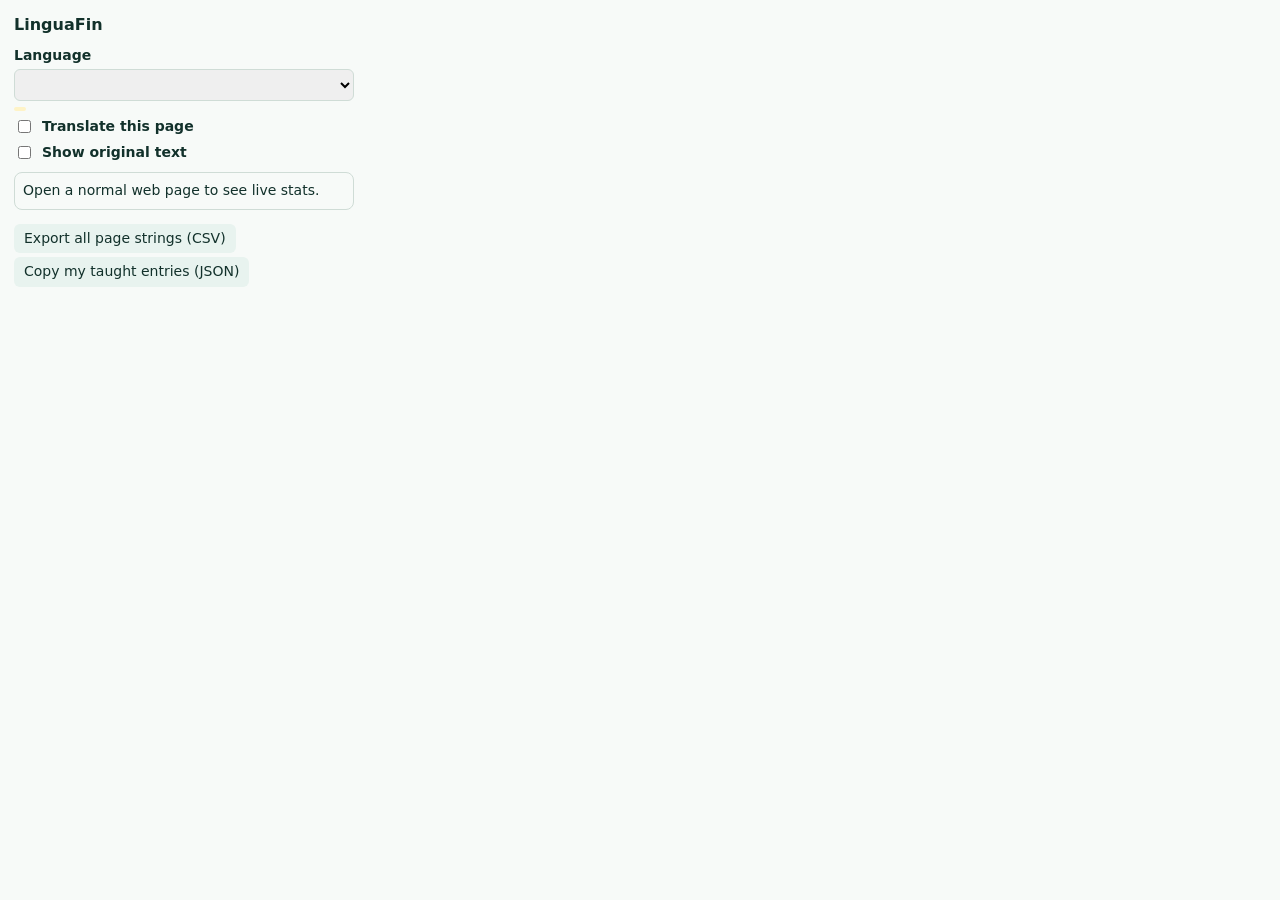
==== extension/popup.html @ d8dd49d1 "Initial commit" ====
<!doctype html>
<html lang="en">
<head>
<meta charset="utf-8">
<style>
  :root{--ink:#12312b;--paper:#f7faf8;--line:#cfdcd6;--amber:#b45309;--red:#b91c1c}
  body{width:340px;margin:0;padding:14px;background:var(--paper);color:var(--ink);font:14px/1.4 system-ui,sans-serif}
  h1{font-size:16px;margin:0 0 10px}
  label{display:block;margin:8px 0 3px;font-weight:600}
  select,input[type=text]{width:100%;box-sizing:border-box;padding:6px;border:1px solid var(--line);border-radius:6px;font:inherit}
  .row{display:flex;gap:8px;align-items:center;margin:6px 0}
  .badge{font-size:12px;padding:2px 6px;border-radius:5px;background:#fef3c7;color:var(--amber)}
  .badge.ok{background:#d1fae5;color:#065f46}
  .stats{margin:10px 0;padding:8px;border:1px solid var(--line);border-radius:8px}
  .item{border-top:1px solid var(--line);padding:8px 0}
  .src{font-weight:600;word-break:break-word}
  .err{color:var(--red);font-size:12px;min-height:14px}
  button{font:inherit;border:0;border-radius:6px;padding:5px 10px;background:var(--ink);color:#fff;cursor:pointer;margin-top:4px}
  button.alt{background:#e8f3ef;color:var(--ink)}
  button:focus-visible,select:focus-visible,input:focus-visible{outline:2px solid #d97706}
</style>
</head>
<body>
  <h1>LinguaFin</h1>
  <label for="lang">Language</label>
  <select id="lang"></select>
  <div class="row"><span id="badge" class="badge"></span></div>
  <div class="row"><input type="checkbox" id="enabled"><label for="enabled" style="margin:0">Translate this page</label></div>
  <div class="row"><input type="checkbox" id="orig"><label for="orig" style="margin:0">Show original text</label></div>
  <div class="stats" id="stats">Open a normal web page to see live stats.</div>
  <div id="unknown"></div>
  <button class="alt" id="dump">Export all page strings (CSV)</button>
  <button class="alt" id="export">Copy my taught entries (JSON)</button>
  <script src="engine.js"></script>
  <script src="popup.js"></script>
</body>
</html>
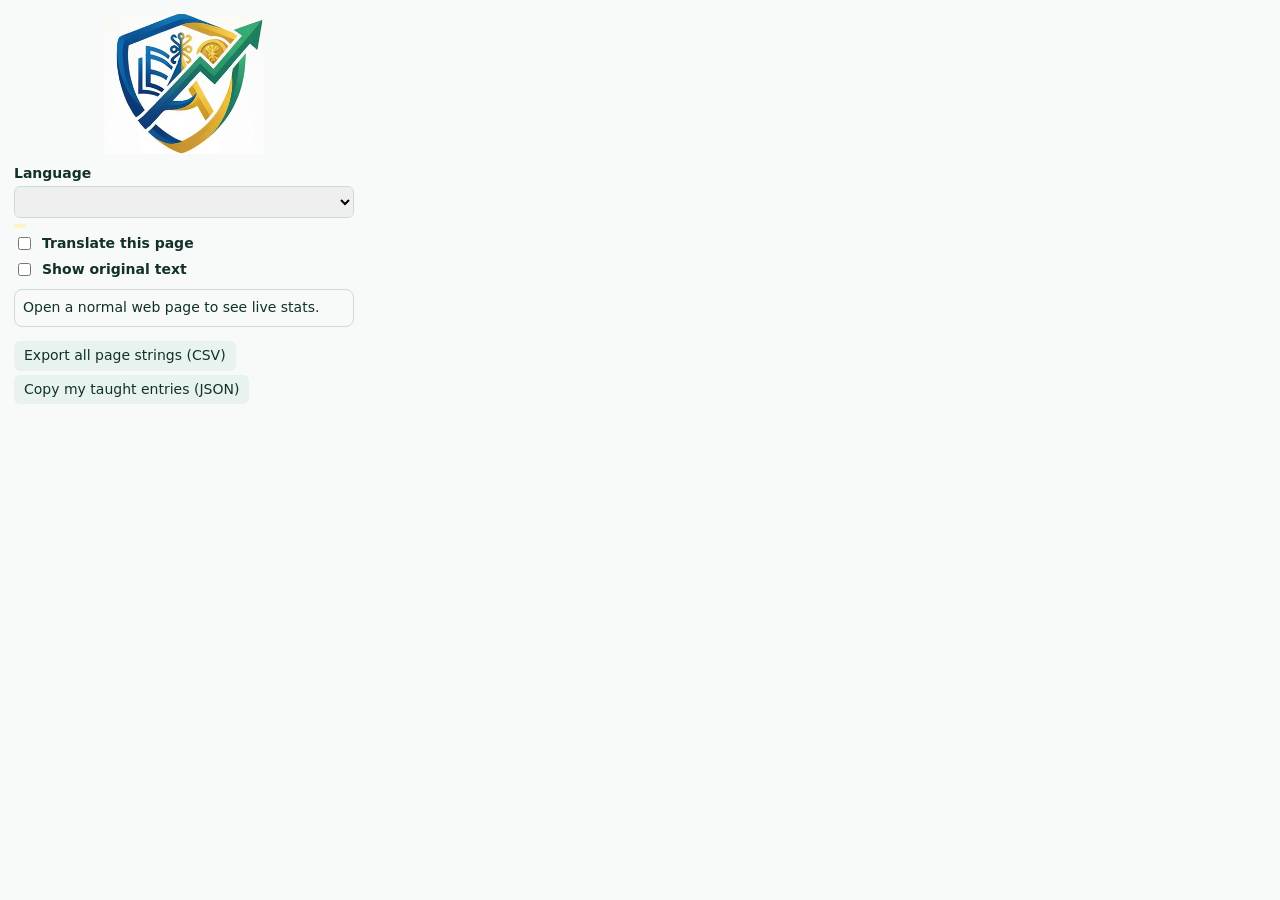
==== commit a2df1c47: "add Mbonge (Oroko)" ====
--- a/extension/popup.html
+++ b/extension/popup.html
@@ -15,13 +15,14 @@
   .item{border-top:1px solid var(--line);padding:8px 0}
   .src{font-weight:600;word-break:break-word}
   .err{color:var(--red);font-size:12px;min-height:14px}
+  .brand-logo{display:block;width:160px;height:auto;margin:0 auto 10px}
   button{font:inherit;border:0;border-radius:6px;padding:5px 10px;background:var(--ink);color:#fff;cursor:pointer;margin-top:4px}
   button.alt{background:#e8f3ef;color:var(--ink)}
   button:focus-visible,select:focus-visible,input:focus-visible{outline:2px solid #d97706}
 </style>
 </head>
 <body>
-  <h1>LinguaFin</h1>
+  <h1><img class="brand-logo" src="logo.png" alt="EHZAHGAH FINANCE — Translation for Cameroon Languages"></h1>
   <label for="lang">Language</label>
   <select id="lang"></select>
   <div class="row"><span id="badge" class="badge"></span></div>
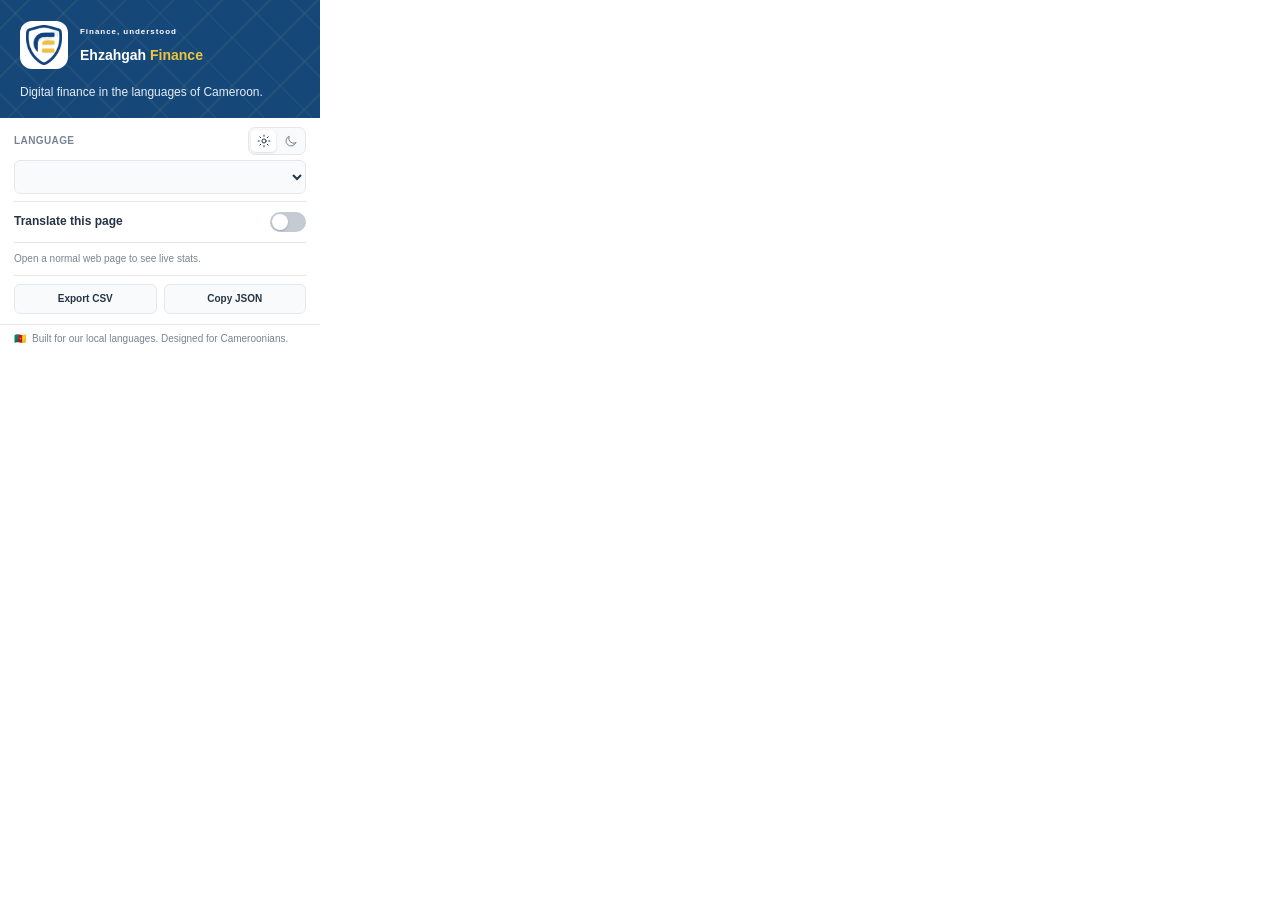
==== commit a698b54a: "improve ui and add logo" ====
--- a/extension/popup.html
+++ b/extension/popup.html
@@ -2,36 +2,242 @@
 <html lang="en">
 <head>
 <meta charset="utf-8">
+<meta name="viewport" content="width=device-width, initial-scale=1">
 <style>
-  :root{--ink:#12312b;--paper:#f7faf8;--line:#cfdcd6;--amber:#b45309;--red:#b91c1c}
-  body{width:340px;margin:0;padding:14px;background:var(--paper);color:var(--ink);font:14px/1.4 system-ui,sans-serif}
-  h1{font-size:16px;margin:0 0 10px}
-  label{display:block;margin:8px 0 3px;font-weight:600}
-  select,input[type=text]{width:100%;box-sizing:border-box;padding:6px;border:1px solid var(--line);border-radius:6px;font:inherit}
-  .row{display:flex;gap:8px;align-items:center;margin:6px 0}
-  .badge{font-size:12px;padding:2px 6px;border-radius:5px;background:#fef3c7;color:var(--amber)}
-  .badge.ok{background:#d1fae5;color:#065f46}
-  .stats{margin:10px 0;padding:8px;border:1px solid var(--line);border-radius:8px}
-  .item{border-top:1px solid var(--line);padding:8px 0}
-  .src{font-weight:600;word-break:break-word}
-  .err{color:var(--red);font-size:12px;min-height:14px}
-  .brand-logo{display:block;width:160px;height:auto;margin:0 auto 10px}
-  button{font:inherit;border:0;border-radius:6px;padding:5px 10px;background:var(--ink);color:#fff;cursor:pointer;margin-top:4px}
-  button.alt{background:#e8f3ef;color:var(--ink)}
-  button:focus-visible,select:focus-visible,input:focus-visible{outline:2px solid #d97706}
+  :root {
+    color-scheme: light;
+    --ink: #263445;
+    --muted: #788493;
+    --paper: #fff;
+    --field: #f8fafb;
+    --line: #e5e7eb;
+    --green: #23845b;
+    --focus: #e9bd38;
+    --accent: #154879;
+    --danger: #a63b32;
+  }
+  * { box-sizing: border-box; }
+  body {
+    width: 320px;
+    margin: 0;
+    background: var(--paper);
+    color: var(--ink);
+    font: 12px/1.4 Inter, -apple-system, BlinkMacSystemFont, "Segoe UI", sans-serif;
+  }
+  body[data-theme="dark"] {
+    color-scheme: dark;
+    --ink: #e4e9ef;
+    --muted: #9ba8b7;
+    --paper: #171d25;
+    --field: #202833;
+    --line: #303a47;
+    --green: #69c999;
+    --accent: #8db9e4;
+  }
+  .brand-panel {
+    position: relative;
+    overflow: hidden;
+    padding: 18px 20px 17px;
+    background-color: #154879;
+    background-image:
+      repeating-linear-gradient(45deg, transparent 0 16px, rgb(255 255 255 / 4%) 16px 18px, transparent 18px 34px),
+      repeating-linear-gradient(-45deg, transparent 0 16px, rgb(241 196 61 / 7%) 16px 18px, transparent 18px 34px);
+    color: #fff;
+  }
+  .brand-lockup { display: flex; align-items: center; gap: 12px; }
+  .brand-logo { display: block; width: 48px; height: 48px; padding: 4px; border-radius: 12px; background: #fff; object-fit: contain; }
+  .brand-kicker { font-family: Inter, -apple-system, sans-serif; font-size: 8px; font-weight: 650; letter-spacing: .12em; }
+  .brand-name { font-family: Inter, -apple-system, sans-serif; font-size: 14px; font-weight: 650; letter-spacing: 0; line-height: 1.2; }
+  .brand-name span { color: #f1c43d; }
+  .brand-tagline { max-width: 290px; margin: 11px 0 0; color: #e3edf6; font-size: 12px; }
+  main { padding: 9px 14px 10px; }
+  .language-heading { display: flex; align-items: center; justify-content: space-between; margin-bottom: 5px; }
+  .section-label {
+    margin: 0;
+    color: var(--muted);
+    font-size: 10px;
+    font-weight: 650;
+    letter-spacing: .04em;
+    text-transform: uppercase;
+  }
+  .appearance { display: inline-flex; gap: 2px; padding: 2px; border: 1px solid var(--line); border-radius: 7px; background: var(--field); }
+  .appearance button {
+    display: grid;
+    width: 25px;
+    height: 22px;
+    place-items: center;
+    padding: 0;
+    border: 0;
+    border-radius: 5px;
+    background: transparent;
+    color: var(--muted);
+    cursor: pointer;
+  }
+  .appearance button[aria-pressed="true"] { background: var(--paper); color: var(--ink); box-shadow: 0 1px 3px rgb(20 30 40 / 12%); }
+  .appearance svg { width: 14px; height: 14px; fill: none; stroke: currentColor; stroke-linecap: round; stroke-linejoin: round; stroke-width: 1.7; }
+  .language-control { position: relative; }
+  select, input[type="text"] {
+    width: 100%;
+    min-height: 34px;
+    padding: 6px 32px 6px 9px;
+    border: 1px solid var(--line);
+    border-radius: 6px;
+    background: var(--field);
+    color: var(--ink);
+    font: inherit;
+  }
+  select { cursor: pointer; }
+  select:focus-visible, input[type="text"]:focus-visible, button:focus-visible, input[type="checkbox"]:focus-visible + .toggle-label + .switch {
+    outline: 2px solid var(--focus);
+    outline-offset: 2px;
+  }
+  .pack-dot {
+    position: absolute;
+    top: 50%;
+    right: 24px;
+    width: 7px;
+    height: 7px;
+    transform: translateY(-50%);
+    border-radius: 50%;
+    background: var(--green);
+    box-shadow: 0 0 0 2px var(--field);
+    pointer-events: none;
+  }
+  .pack-dot[hidden] { display: none; }
+  .sr-only { position: absolute; width: 1px; height: 1px; padding: 0; margin: -1px; overflow: hidden; clip: rect(0, 0, 0, 0); white-space: nowrap; border: 0; }
+  .toggle-row {
+    display: flex;
+    min-height: 42px;
+    align-items: center;
+    gap: 8px;
+    margin-top: 7px;
+    border-top: 1px solid var(--line);
+    border-bottom: 1px solid var(--line);
+    cursor: pointer;
+  }
+  .toggle-row input { position: absolute; width: 1px; height: 1px; opacity: 0; }
+  .toggle-label { font-size: 12px; font-weight: 550; }
+  .switch {
+    position: relative;
+    width: 36px;
+    height: 20px;
+    flex: 0 0 auto;
+    margin-left: auto;
+    border-radius: 12px;
+    background: #c4cbd3;
+    transition: background-color .15s ease;
+  }
+  .switch::after {
+    position: absolute;
+    top: 2px;
+    left: 2px;
+    width: 16px;
+    height: 16px;
+    border-radius: 50%;
+    background: #fff;
+    box-shadow: 0 1px 2px rgb(0 0 0 / 18%);
+    content: "";
+    transition: transform .15s ease;
+  }
+  .toggle-row input:checked + .toggle-label + .switch { background: #328860; }
+  .toggle-row input:checked + .toggle-label + .switch::after { transform: translateX(16px); }
+  .stats {
+    display: flex;
+    min-height: 32px;
+    align-items: center;
+    gap: 0;
+    color: var(--muted);
+    font-size: 10px;
+  }
+  .stat { display: inline-flex; align-items: center; gap: 4px; white-space: nowrap; }
+  .stat + .stat::before { margin: 0 7px; color: var(--line); content: "·"; }
+  .stat svg { width: 11px; height: 11px; flex: 0 0 auto; fill: none; stroke: currentColor; stroke-linecap: round; stroke-linejoin: round; stroke-width: 1.5; }
+  #unknown-section { padding-top: 8px; border-top: 1px solid var(--line); }
+  #unknown-section[hidden] { display: none; }
+  .help-heading { margin: 0; font-size: 11px; font-weight: 650; }
+  .help-copy { margin: 2px 0 5px; color: var(--muted); font-size: 10px; }
+  .item { padding: 8px 0; border-top: 1px solid var(--line); }
+  .src { margin-bottom: 5px; color: var(--ink); font-size: 11px; font-weight: 600; word-break: break-word; }
+  .err { min-height: 13px; margin-top: 3px; color: var(--danger); font-size: 10px; }
+  button.utility {
+    min-height: 30px;
+    padding: 5px 8px;
+    border: 1px solid var(--line);
+    border-radius: 6px;
+    background: var(--field);
+    color: var(--ink);
+    font: inherit;
+    font-size: 10px;
+    font-weight: 550;
+    cursor: pointer;
+    transition: background-color .12s ease, border-color .12s ease;
+  }
+  button.utility:hover { border-color: #b7c1cc; background: var(--paper); }
+  .item button { width: 100%; }
+  .exports {
+    display: grid;
+    grid-template-columns: 1fr 1fr;
+    gap: 7px;
+    padding-top: 8px;
+    border-top: 1px solid var(--line);
+  }
+  .footer {
+    display: flex;
+    align-items: center;
+    gap: 6px;
+    padding: 7px 14px 9px;
+    border-top: 1px solid var(--line);
+    color: var(--muted);
+    font-size: 10px;
+  }
+  @media (prefers-reduced-motion: reduce) { *, *::before, *::after { transition-duration: .01ms !important; } }
 </style>
 </head>
 <body>
-  <h1><img class="brand-logo" src="logo.png" alt="EHZAHGAH FINANCE — Translation for Cameroon Languages"></h1>
-  <label for="lang">Language</label>
-  <select id="lang"></select>
-  <div class="row"><span id="badge" class="badge"></span></div>
-  <div class="row"><input type="checkbox" id="enabled"><label for="enabled" style="margin:0">Translate this page</label></div>
-  <div class="row"><input type="checkbox" id="orig"><label for="orig" style="margin:0">Show original text</label></div>
-  <div class="stats" id="stats">Open a normal web page to see live stats.</div>
-  <div id="unknown"></div>
-  <button class="alt" id="dump">Export all page strings (CSV)</button>
-  <button class="alt" id="export">Copy my taught entries (JSON)</button>
+  <header class="brand-panel">
+    <div class="brand-lockup">
+      <img class="brand-logo" src="logo.png" alt="">
+      <div>
+        <p class="brand-kicker">Finance, understood</p>
+        <h1 class="brand-name">Ehzahgah <span>Finance</span></h1>
+      </div>
+    </div>
+    <p class="brand-tagline">Digital finance in the languages of Cameroon.</p>
+  </header>
+  <main>
+    <div class="language-heading">
+      <label class="section-label" for="lang">Language</label>
+      <div class="appearance" role="group" aria-label="Color theme">
+        <button id="theme-light" type="button" aria-label="Light mode" aria-pressed="true" title="Light mode">
+          <svg viewBox="0 0 24 24" aria-hidden="true"><circle cx="12" cy="12" r="3.5"></circle><path d="M12 2v2m0 16v2M4.93 4.93l1.42 1.42m11.3 11.3 1.42 1.42M2 12h2m16 0h2M4.93 19.07l1.42-1.42m11.3-11.3 1.42-1.42"></path></svg>
+        </button>
+        <button id="theme-dark" type="button" aria-label="Dark mode" aria-pressed="false" title="Dark mode">
+          <svg viewBox="0 0 24 24" aria-hidden="true"><path d="M20.2 15.1A8.5 8.5 0 0 1 8.9 3.8 8.7 8.7 0 1 0 20.2 15.1Z"></path></svg>
+        </button>
+      </div>
+    </div>
+    <div class="language-control">
+      <select id="lang" aria-label="Translation language" aria-describedby="pack-status"></select>
+      <span class="pack-dot" id="pack-dot" hidden></span>
+      <span class="sr-only" id="pack-status" aria-live="polite"></span>
+    </div>
+    <label class="toggle-row" for="enabled">
+      <input type="checkbox" id="enabled">
+      <span class="toggle-label">Translate this page</span>
+      <span class="switch" aria-hidden="true"></span>
+    </label>
+    <div class="stats" id="stats" role="status" aria-live="polite">Open a normal web page to see live stats.</div>
+    <section id="unknown-section" hidden>
+      <h2 class="help-heading">Help improve translations</h2>
+      <p class="help-copy">Add a translation for phrases not yet recognized.</p>
+      <div id="unknown"></div>
+    </section>
+    <div class="exports" aria-label="Export tools">
+      <button class="utility" id="dump" type="button">Export CSV</button>
+      <button class="utility" id="export" type="button">Copy JSON</button>
+    </div>
+  </main>
+  <footer class="footer"><span aria-hidden="true">🇨🇲</span><span>Built for our local languages. Designed for Cameroonians.</span></footer>
   <script src="engine.js"></script>
   <script src="popup.js"></script>
 </body>
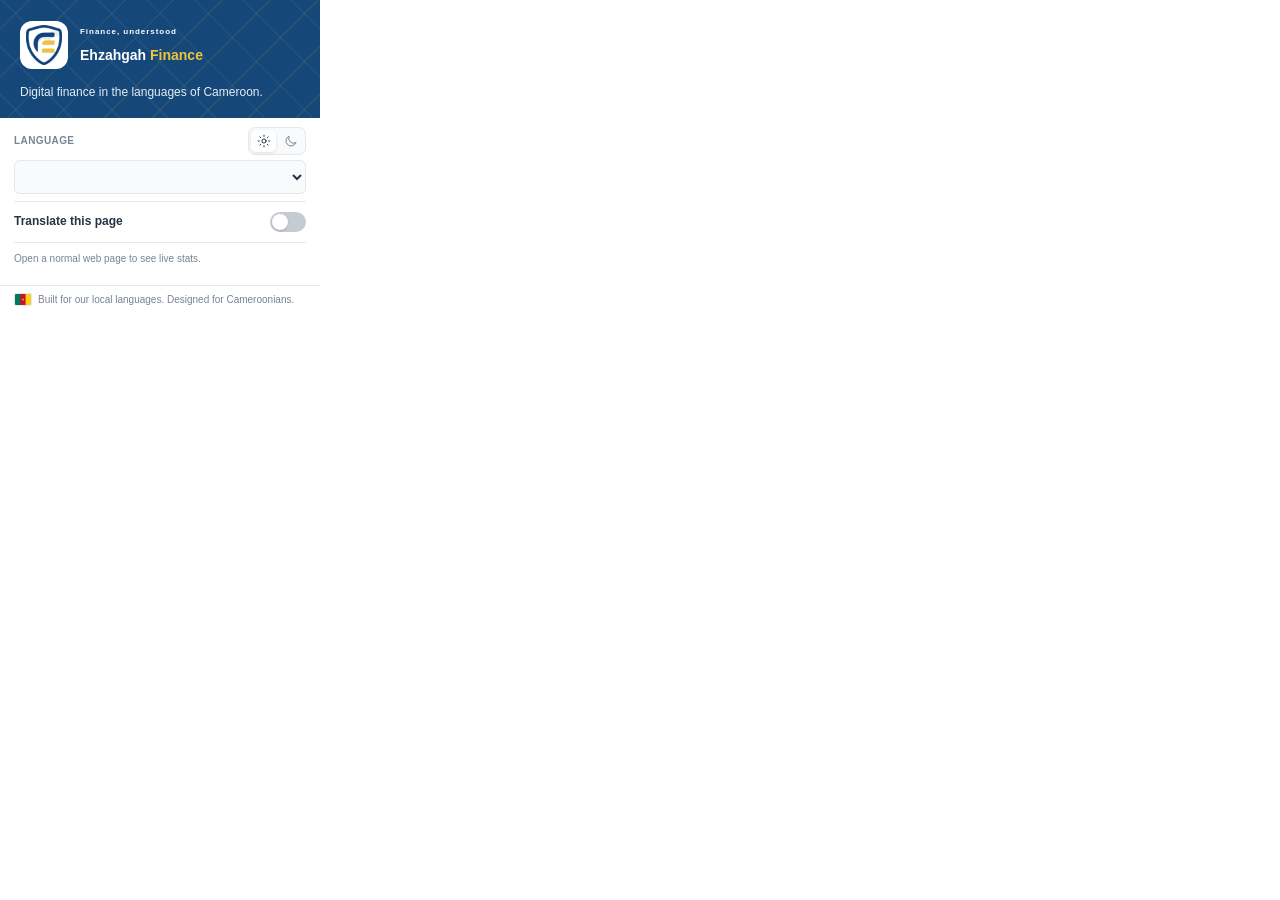
==== commit 8d8e50d5: "add CM flag and more translations" ====
--- a/extension/popup.html
+++ b/extension/popup.html
@@ -154,12 +154,15 @@
   .stat svg { width: 11px; height: 11px; flex: 0 0 auto; fill: none; stroke: currentColor; stroke-linecap: round; stroke-linejoin: round; stroke-width: 1.5; }
   #unknown-section { padding-top: 8px; border-top: 1px solid var(--line); }
   #unknown-section[hidden] { display: none; }
-  .help-heading { margin: 0; font-size: 11px; font-weight: 650; }
-  .help-copy { margin: 2px 0 5px; color: var(--muted); font-size: 10px; }
+  #unknown-section summary { color: var(--ink); font-size: 11px; font-weight: 650; cursor: pointer; }
+  #unknown-section summary::marker { color: var(--muted); font-size: 10px; }
+  .help-count { margin-left: 5px; color: var(--muted); font-size: 10px; font-weight: 450; }
+  #unknown { padding-top: 5px; }
   .item { padding: 8px 0; border-top: 1px solid var(--line); }
   .src { margin-bottom: 5px; color: var(--ink); font-size: 11px; font-weight: 600; word-break: break-word; }
   .err { min-height: 13px; margin-top: 3px; color: var(--danger); font-size: 10px; }
-  button.utility {
+  .item button {
+    width: 100%;
     min-height: 30px;
     padding: 5px 8px;
     border: 1px solid var(--line);
@@ -168,19 +171,9 @@
     color: var(--ink);
     font: inherit;
     font-size: 10px;
-    font-weight: 550;
     cursor: pointer;
-    transition: background-color .12s ease, border-color .12s ease;
-  }
-  button.utility:hover { border-color: #b7c1cc; background: var(--paper); }
-  .item button { width: 100%; }
-  .exports {
-    display: grid;
-    grid-template-columns: 1fr 1fr;
-    gap: 7px;
-    padding-top: 8px;
-    border-top: 1px solid var(--line);
-  }
+  }
+  .item button:hover { background: var(--paper); }
   .footer {
     display: flex;
     align-items: center;
@@ -190,6 +183,7 @@
     color: var(--muted);
     font-size: 10px;
   }
+  .footer img { width: 18px; height: auto; flex: 0 0 auto; border: 1px solid var(--line); border-radius: 2px; }
   @media (prefers-reduced-motion: reduce) { *, *::before, *::after { transition-duration: .01ms !important; } }
 </style>
 </head>
@@ -227,17 +221,12 @@
       <span class="switch" aria-hidden="true"></span>
     </label>
     <div class="stats" id="stats" role="status" aria-live="polite">Open a normal web page to see live stats.</div>
-    <section id="unknown-section" hidden>
-      <h2 class="help-heading">Help improve translations</h2>
-      <p class="help-copy">Add a translation for phrases not yet recognized.</p>
+    <details id="unknown-section" hidden>
+      <summary>Help improve translations <span class="help-count" id="unknown-count"></span></summary>
       <div id="unknown"></div>
-    </section>
-    <div class="exports" aria-label="Export tools">
-      <button class="utility" id="dump" type="button">Export CSV</button>
-      <button class="utility" id="export" type="button">Copy JSON</button>
-    </div>
+    </details>
   </main>
-  <footer class="footer"><span aria-hidden="true">🇨🇲</span><span>Built for our local languages. Designed for Cameroonians.</span></footer>
+  <footer class="footer"><img src="Flag_of_Cameroon.webp" alt="Flag of Cameroon"><span>Built for our local languages. Designed for Cameroonians.</span></footer>
   <script src="engine.js"></script>
   <script src="popup.js"></script>
 </body>
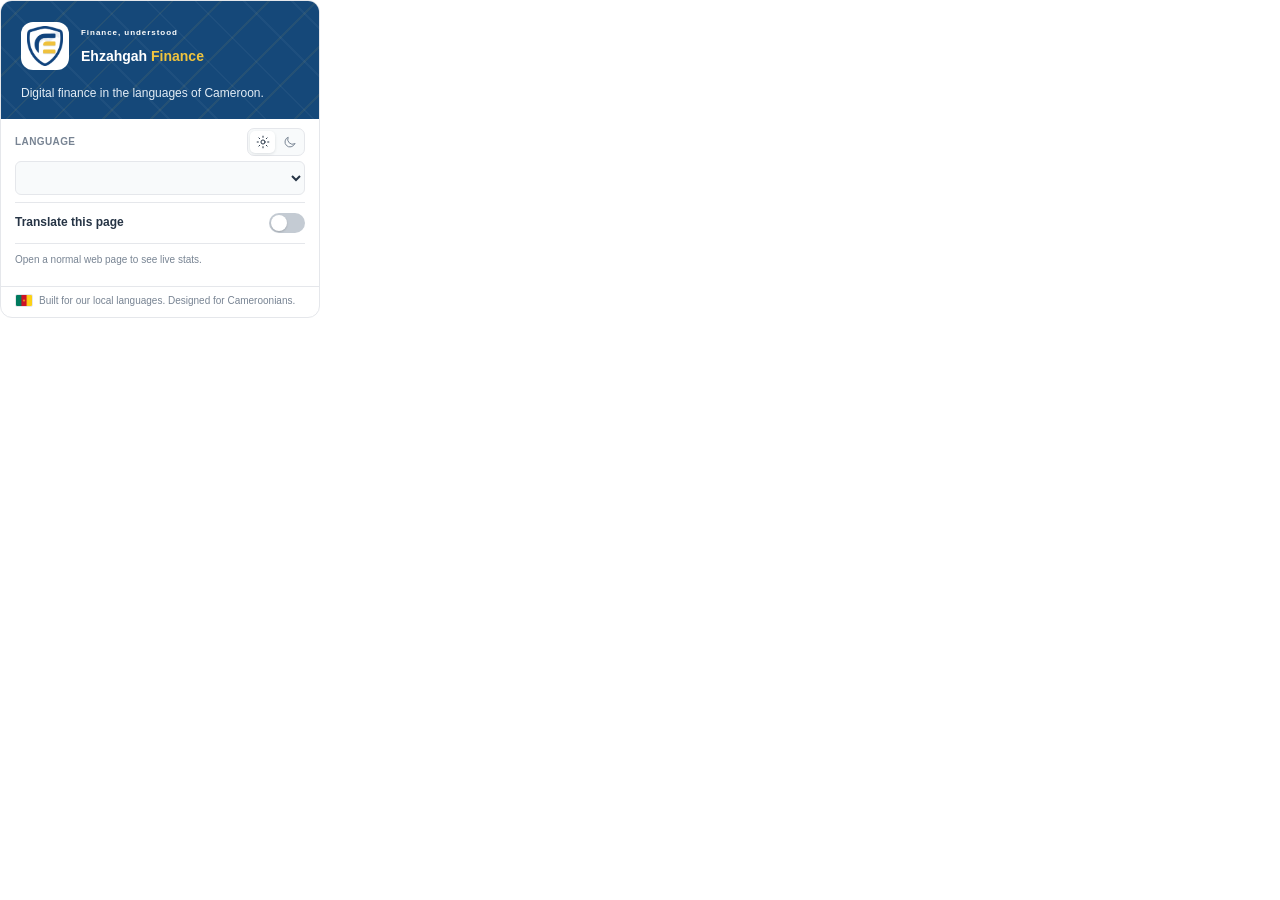
==== commit 8a05648f: "add border radius to popup border" ====
--- a/extension/popup.html
+++ b/extension/popup.html
@@ -1,233 +1,447 @@
 <!doctype html>
 <html lang="en">
-<head>
-<meta charset="utf-8">
-<meta name="viewport" content="width=device-width, initial-scale=1">
-<style>
-  :root {
-    color-scheme: light;
-    --ink: #263445;
-    --muted: #788493;
-    --paper: #fff;
-    --field: #f8fafb;
-    --line: #e5e7eb;
-    --green: #23845b;
-    --focus: #e9bd38;
-    --accent: #154879;
-    --danger: #a63b32;
-  }
-  * { box-sizing: border-box; }
-  body {
-    width: 320px;
-    margin: 0;
-    background: var(--paper);
-    color: var(--ink);
-    font: 12px/1.4 Inter, -apple-system, BlinkMacSystemFont, "Segoe UI", sans-serif;
-  }
-  body[data-theme="dark"] {
-    color-scheme: dark;
-    --ink: #e4e9ef;
-    --muted: #9ba8b7;
-    --paper: #171d25;
-    --field: #202833;
-    --line: #303a47;
-    --green: #69c999;
-    --accent: #8db9e4;
-  }
-  .brand-panel {
-    position: relative;
-    overflow: hidden;
-    padding: 18px 20px 17px;
-    background-color: #154879;
-    background-image:
-      repeating-linear-gradient(45deg, transparent 0 16px, rgb(255 255 255 / 4%) 16px 18px, transparent 18px 34px),
-      repeating-linear-gradient(-45deg, transparent 0 16px, rgb(241 196 61 / 7%) 16px 18px, transparent 18px 34px);
-    color: #fff;
-  }
-  .brand-lockup { display: flex; align-items: center; gap: 12px; }
-  .brand-logo { display: block; width: 48px; height: 48px; padding: 4px; border-radius: 12px; background: #fff; object-fit: contain; }
-  .brand-kicker { font-family: Inter, -apple-system, sans-serif; font-size: 8px; font-weight: 650; letter-spacing: .12em; }
-  .brand-name { font-family: Inter, -apple-system, sans-serif; font-size: 14px; font-weight: 650; letter-spacing: 0; line-height: 1.2; }
-  .brand-name span { color: #f1c43d; }
-  .brand-tagline { max-width: 290px; margin: 11px 0 0; color: #e3edf6; font-size: 12px; }
-  main { padding: 9px 14px 10px; }
-  .language-heading { display: flex; align-items: center; justify-content: space-between; margin-bottom: 5px; }
-  .section-label {
-    margin: 0;
-    color: var(--muted);
-    font-size: 10px;
-    font-weight: 650;
-    letter-spacing: .04em;
-    text-transform: uppercase;
-  }
-  .appearance { display: inline-flex; gap: 2px; padding: 2px; border: 1px solid var(--line); border-radius: 7px; background: var(--field); }
-  .appearance button {
-    display: grid;
-    width: 25px;
-    height: 22px;
-    place-items: center;
-    padding: 0;
-    border: 0;
-    border-radius: 5px;
-    background: transparent;
-    color: var(--muted);
-    cursor: pointer;
-  }
-  .appearance button[aria-pressed="true"] { background: var(--paper); color: var(--ink); box-shadow: 0 1px 3px rgb(20 30 40 / 12%); }
-  .appearance svg { width: 14px; height: 14px; fill: none; stroke: currentColor; stroke-linecap: round; stroke-linejoin: round; stroke-width: 1.7; }
-  .language-control { position: relative; }
-  select, input[type="text"] {
-    width: 100%;
-    min-height: 34px;
-    padding: 6px 32px 6px 9px;
-    border: 1px solid var(--line);
-    border-radius: 6px;
-    background: var(--field);
-    color: var(--ink);
-    font: inherit;
-  }
-  select { cursor: pointer; }
-  select:focus-visible, input[type="text"]:focus-visible, button:focus-visible, input[type="checkbox"]:focus-visible + .toggle-label + .switch {
-    outline: 2px solid var(--focus);
-    outline-offset: 2px;
-  }
-  .pack-dot {
-    position: absolute;
-    top: 50%;
-    right: 24px;
-    width: 7px;
-    height: 7px;
-    transform: translateY(-50%);
-    border-radius: 50%;
-    background: var(--green);
-    box-shadow: 0 0 0 2px var(--field);
-    pointer-events: none;
-  }
-  .pack-dot[hidden] { display: none; }
-  .sr-only { position: absolute; width: 1px; height: 1px; padding: 0; margin: -1px; overflow: hidden; clip: rect(0, 0, 0, 0); white-space: nowrap; border: 0; }
-  .toggle-row {
-    display: flex;
-    min-height: 42px;
-    align-items: center;
-    gap: 8px;
-    margin-top: 7px;
-    border-top: 1px solid var(--line);
-    border-bottom: 1px solid var(--line);
-    cursor: pointer;
-  }
-  .toggle-row input { position: absolute; width: 1px; height: 1px; opacity: 0; }
-  .toggle-label { font-size: 12px; font-weight: 550; }
-  .switch {
-    position: relative;
-    width: 36px;
-    height: 20px;
-    flex: 0 0 auto;
-    margin-left: auto;
-    border-radius: 12px;
-    background: #c4cbd3;
-    transition: background-color .15s ease;
-  }
-  .switch::after {
-    position: absolute;
-    top: 2px;
-    left: 2px;
-    width: 16px;
-    height: 16px;
-    border-radius: 50%;
-    background: #fff;
-    box-shadow: 0 1px 2px rgb(0 0 0 / 18%);
-    content: "";
-    transition: transform .15s ease;
-  }
-  .toggle-row input:checked + .toggle-label + .switch { background: #328860; }
-  .toggle-row input:checked + .toggle-label + .switch::after { transform: translateX(16px); }
-  .stats {
-    display: flex;
-    min-height: 32px;
-    align-items: center;
-    gap: 0;
-    color: var(--muted);
-    font-size: 10px;
-  }
-  .stat { display: inline-flex; align-items: center; gap: 4px; white-space: nowrap; }
-  .stat + .stat::before { margin: 0 7px; color: var(--line); content: "·"; }
-  .stat svg { width: 11px; height: 11px; flex: 0 0 auto; fill: none; stroke: currentColor; stroke-linecap: round; stroke-linejoin: round; stroke-width: 1.5; }
-  #unknown-section { padding-top: 8px; border-top: 1px solid var(--line); }
-  #unknown-section[hidden] { display: none; }
-  #unknown-section summary { color: var(--ink); font-size: 11px; font-weight: 650; cursor: pointer; }
-  #unknown-section summary::marker { color: var(--muted); font-size: 10px; }
-  .help-count { margin-left: 5px; color: var(--muted); font-size: 10px; font-weight: 450; }
-  #unknown { padding-top: 5px; }
-  .item { padding: 8px 0; border-top: 1px solid var(--line); }
-  .src { margin-bottom: 5px; color: var(--ink); font-size: 11px; font-weight: 600; word-break: break-word; }
-  .err { min-height: 13px; margin-top: 3px; color: var(--danger); font-size: 10px; }
-  .item button {
-    width: 100%;
-    min-height: 30px;
-    padding: 5px 8px;
-    border: 1px solid var(--line);
-    border-radius: 6px;
-    background: var(--field);
-    color: var(--ink);
-    font: inherit;
-    font-size: 10px;
-    cursor: pointer;
-  }
-  .item button:hover { background: var(--paper); }
-  .footer {
-    display: flex;
-    align-items: center;
-    gap: 6px;
-    padding: 7px 14px 9px;
-    border-top: 1px solid var(--line);
-    color: var(--muted);
-    font-size: 10px;
-  }
-  .footer img { width: 18px; height: auto; flex: 0 0 auto; border: 1px solid var(--line); border-radius: 2px; }
-  @media (prefers-reduced-motion: reduce) { *, *::before, *::after { transition-duration: .01ms !important; } }
-</style>
-</head>
-<body>
-  <header class="brand-panel">
-    <div class="brand-lockup">
-      <img class="brand-logo" src="logo.png" alt="">
-      <div>
-        <p class="brand-kicker">Finance, understood</p>
-        <h1 class="brand-name">Ehzahgah <span>Finance</span></h1>
+  <head>
+    <meta charset="utf-8" />
+    <meta name="viewport" content="width=device-width, initial-scale=1" />
+    <style>
+      :root {
+        color-scheme: light;
+        --ink: #263445;
+        --muted: #788493;
+        --paper: #fff;
+        --field: #f8fafb;
+        --line: #e5e7eb;
+        --green: #23845b;
+        --focus: #e9bd38;
+        --accent: #154879;
+        --danger: #a63b32;
+      }
+      * {
+        box-sizing: border-box;
+      }
+      body {
+        width: 320px;
+        margin: 0;
+        background: var(--paper);
+        border: 1px solid var(--line);
+        border-radius: 12px;
+        color: var(--ink);
+        font:
+          12px/1.4 Inter,
+          -apple-system,
+          BlinkMacSystemFont,
+          "Segoe UI",
+          sans-serif;
+      }
+      body[data-theme="dark"] {
+        color-scheme: dark;
+        --ink: #e4e9ef;
+        --muted: #9ba8b7;
+        --paper: #171d25;
+        --field: #202833;
+        --line: #303a47;
+        --green: #69c999;
+        --accent: #8db9e4;
+      }
+      .brand-panel {
+        position: relative;
+        overflow: hidden;
+        padding: 18px 20px 17px;
+        border-radius: 11px 11px 0 0;
+        background-color: #154879;
+        background-image:
+          repeating-linear-gradient(
+            45deg,
+            transparent 0 16px,
+            rgb(255 255 255 / 4%) 16px 18px,
+            transparent 18px 34px
+          ),
+          repeating-linear-gradient(
+            -45deg,
+            transparent 0 16px,
+            rgb(241 196 61 / 7%) 16px 18px,
+            transparent 18px 34px
+          );
+        color: #fff;
+      }
+      .brand-lockup {
+        display: flex;
+        align-items: center;
+        gap: 12px;
+      }
+      .brand-logo {
+        display: block;
+        width: 48px;
+        height: 48px;
+        padding: 4px;
+        border-radius: 12px;
+        background: #fff;
+        object-fit: contain;
+      }
+      .brand-kicker {
+        font-family:
+          Inter,
+          -apple-system,
+          sans-serif;
+        font-size: 8px;
+        font-weight: 650;
+        letter-spacing: 0.12em;
+      }
+      .brand-name {
+        font-family:
+          Inter,
+          -apple-system,
+          sans-serif;
+        font-size: 14px;
+        font-weight: 650;
+        letter-spacing: 0;
+        line-height: 1.2;
+      }
+      .brand-name span {
+        color: #f1c43d;
+      }
+      .brand-tagline {
+        max-width: 290px;
+        margin: 11px 0 0;
+        color: #e3edf6;
+        font-size: 12px;
+      }
+      main {
+        padding: 9px 14px 10px;
+      }
+      .language-heading {
+        display: flex;
+        align-items: center;
+        justify-content: space-between;
+        margin-bottom: 5px;
+      }
+      .section-label {
+        margin: 0;
+        color: var(--muted);
+        font-size: 10px;
+        font-weight: 650;
+        letter-spacing: 0.04em;
+        text-transform: uppercase;
+      }
+      .appearance {
+        display: inline-flex;
+        gap: 2px;
+        padding: 2px;
+        border: 1px solid var(--line);
+        border-radius: 7px;
+        background: var(--field);
+      }
+      .appearance button {
+        display: grid;
+        width: 25px;
+        height: 22px;
+        place-items: center;
+        padding: 0;
+        border: 0;
+        border-radius: 5px;
+        background: transparent;
+        color: var(--muted);
+        cursor: pointer;
+      }
+      .appearance button[aria-pressed="true"] {
+        background: var(--paper);
+        color: var(--ink);
+        box-shadow: 0 1px 3px rgb(20 30 40 / 12%);
+      }
+      .appearance svg {
+        width: 14px;
+        height: 14px;
+        fill: none;
+        stroke: currentColor;
+        stroke-linecap: round;
+        stroke-linejoin: round;
+        stroke-width: 1.7;
+      }
+      .language-control {
+        position: relative;
+      }
+      select,
+      input[type="text"] {
+        width: 100%;
+        min-height: 34px;
+        padding: 6px 32px 6px 9px;
+        border: 1px solid var(--line);
+        border-radius: 6px;
+        background: var(--field);
+        color: var(--ink);
+        font: inherit;
+      }
+      select {
+        cursor: pointer;
+      }
+      select:focus-visible,
+      input[type="text"]:focus-visible,
+      button:focus-visible,
+      input[type="checkbox"]:focus-visible + .toggle-label + .switch {
+        outline: 2px solid var(--focus);
+        outline-offset: 2px;
+      }
+      .pack-dot {
+        position: absolute;
+        top: 50%;
+        right: 24px;
+        width: 7px;
+        height: 7px;
+        transform: translateY(-50%);
+        border-radius: 50%;
+        background: var(--green);
+        box-shadow: 0 0 0 2px var(--field);
+        pointer-events: none;
+      }
+      .pack-dot[hidden] {
+        display: none;
+      }
+      .sr-only {
+        position: absolute;
+        width: 1px;
+        height: 1px;
+        padding: 0;
+        margin: -1px;
+        overflow: hidden;
+        clip: rect(0, 0, 0, 0);
+        white-space: nowrap;
+        border: 0;
+      }
+      .toggle-row {
+        display: flex;
+        min-height: 42px;
+        align-items: center;
+        gap: 8px;
+        margin-top: 7px;
+        border-top: 1px solid var(--line);
+        border-bottom: 1px solid var(--line);
+        cursor: pointer;
+      }
+      .toggle-row input {
+        position: absolute;
+        width: 1px;
+        height: 1px;
+        opacity: 0;
+      }
+      .toggle-label {
+        font-size: 12px;
+        font-weight: 550;
+      }
+      .switch {
+        position: relative;
+        width: 36px;
+        height: 20px;
+        flex: 0 0 auto;
+        margin-left: auto;
+        border-radius: 12px;
+        background: #c4cbd3;
+        transition: background-color 0.15s ease;
+      }
+      .switch::after {
+        position: absolute;
+        top: 2px;
+        left: 2px;
+        width: 16px;
+        height: 16px;
+        border-radius: 50%;
+        background: #fff;
+        box-shadow: 0 1px 2px rgb(0 0 0 / 18%);
+        content: "";
+        transition: transform 0.15s ease;
+      }
+      .toggle-row input:checked + .toggle-label + .switch {
+        background: #328860;
+      }
+      .toggle-row input:checked + .toggle-label + .switch::after {
+        transform: translateX(16px);
+      }
+      .stats {
+        display: flex;
+        min-height: 32px;
+        align-items: center;
+        gap: 0;
+        color: var(--muted);
+        font-size: 10px;
+      }
+      .stat {
+        display: inline-flex;
+        align-items: center;
+        gap: 4px;
+        white-space: nowrap;
+      }
+      .stat + .stat::before {
+        margin: 0 7px;
+        color: var(--line);
+        content: "·";
+      }
+      .stat svg {
+        width: 11px;
+        height: 11px;
+        flex: 0 0 auto;
+        fill: none;
+        stroke: currentColor;
+        stroke-linecap: round;
+        stroke-linejoin: round;
+        stroke-width: 1.5;
+      }
+      #unknown-section {
+        padding-top: 8px;
+        border-top: 1px solid var(--line);
+      }
+      #unknown-section[hidden] {
+        display: none;
+      }
+      #unknown-section summary {
+        color: var(--ink);
+        font-size: 11px;
+        font-weight: 650;
+        cursor: pointer;
+      }
+      #unknown-section summary::marker {
+        color: var(--muted);
+        font-size: 10px;
+      }
+      .help-count {
+        margin-left: 5px;
+        color: var(--muted);
+        font-size: 10px;
+        font-weight: 450;
+      }
+      #unknown {
+        padding-top: 5px;
+      }
+      .item {
+        padding: 8px 0;
+        border-top: 1px solid var(--line);
+      }
+      .src {
+        margin-bottom: 5px;
+        color: var(--ink);
+        font-size: 11px;
+        font-weight: 600;
+        word-break: break-word;
+      }
+      .err {
+        min-height: 13px;
+        margin-top: 3px;
+        color: var(--danger);
+        font-size: 10px;
+      }
+      .item button {
+        width: 100%;
+        min-height: 30px;
+        padding: 5px 8px;
+        border: 1px solid var(--line);
+        border-radius: 6px;
+        background: var(--field);
+        color: var(--ink);
+        font: inherit;
+        font-size: 10px;
+        cursor: pointer;
+      }
+      .item button:hover {
+        background: var(--paper);
+      }
+      .footer {
+        display: flex;
+        align-items: center;
+        gap: 6px;
+        padding: 7px 14px 9px;
+        border-top: 1px solid var(--line);
+        color: var(--muted);
+        font-size: 10px;
+      }
+      .footer img {
+        width: 18px;
+        height: auto;
+        flex: 0 0 auto;
+        border: 1px solid var(--line);
+        border-radius: 2px;
+      }
+      @media (prefers-reduced-motion: reduce) {
+        *,
+        *::before,
+        *::after {
+          transition-duration: 0.01ms !important;
+        }
+      }
+    </style>
+  </head>
+  <body>
+    <header class="brand-panel">
+      <div class="brand-lockup">
+        <img class="brand-logo" src="logo.png" alt="" />
+        <div>
+          <p class="brand-kicker">Finance, understood</p>
+          <h1 class="brand-name">Ehzahgah <span>Finance</span></h1>
+        </div>
       </div>
-    </div>
-    <p class="brand-tagline">Digital finance in the languages of Cameroon.</p>
-  </header>
-  <main>
-    <div class="language-heading">
-      <label class="section-label" for="lang">Language</label>
-      <div class="appearance" role="group" aria-label="Color theme">
-        <button id="theme-light" type="button" aria-label="Light mode" aria-pressed="true" title="Light mode">
-          <svg viewBox="0 0 24 24" aria-hidden="true"><circle cx="12" cy="12" r="3.5"></circle><path d="M12 2v2m0 16v2M4.93 4.93l1.42 1.42m11.3 11.3 1.42 1.42M2 12h2m16 0h2M4.93 19.07l1.42-1.42m11.3-11.3 1.42-1.42"></path></svg>
-        </button>
-        <button id="theme-dark" type="button" aria-label="Dark mode" aria-pressed="false" title="Dark mode">
-          <svg viewBox="0 0 24 24" aria-hidden="true"><path d="M20.2 15.1A8.5 8.5 0 0 1 8.9 3.8 8.7 8.7 0 1 0 20.2 15.1Z"></path></svg>
-        </button>
+      <p class="brand-tagline">Digital finance in the languages of Cameroon.</p>
+    </header>
+    <main>
+      <div class="language-heading">
+        <label class="section-label" for="lang">Language</label>
+        <div class="appearance" role="group" aria-label="Color theme">
+          <button
+            id="theme-light"
+            type="button"
+            aria-label="Light mode"
+            aria-pressed="true"
+            title="Light mode"
+          >
+            <svg viewBox="0 0 24 24" aria-hidden="true">
+              <circle cx="12" cy="12" r="3.5"></circle>
+              <path
+                d="M12 2v2m0 16v2M4.93 4.93l1.42 1.42m11.3 11.3 1.42 1.42M2 12h2m16 0h2M4.93 19.07l1.42-1.42m11.3-11.3 1.42-1.42"
+              ></path>
+            </svg>
+          </button>
+          <button
+            id="theme-dark"
+            type="button"
+            aria-label="Dark mode"
+            aria-pressed="false"
+            title="Dark mode"
+          >
+            <svg viewBox="0 0 24 24" aria-hidden="true">
+              <path
+                d="M20.2 15.1A8.5 8.5 0 0 1 8.9 3.8 8.7 8.7 0 1 0 20.2 15.1Z"
+              ></path>
+            </svg>
+          </button>
+        </div>
       </div>
-    </div>
-    <div class="language-control">
-      <select id="lang" aria-label="Translation language" aria-describedby="pack-status"></select>
-      <span class="pack-dot" id="pack-dot" hidden></span>
-      <span class="sr-only" id="pack-status" aria-live="polite"></span>
-    </div>
-    <label class="toggle-row" for="enabled">
-      <input type="checkbox" id="enabled">
-      <span class="toggle-label">Translate this page</span>
-      <span class="switch" aria-hidden="true"></span>
-    </label>
-    <div class="stats" id="stats" role="status" aria-live="polite">Open a normal web page to see live stats.</div>
-    <details id="unknown-section" hidden>
-      <summary>Help improve translations <span class="help-count" id="unknown-count"></span></summary>
-      <div id="unknown"></div>
-    </details>
-  </main>
-  <footer class="footer"><img src="Flag_of_Cameroon.webp" alt="Flag of Cameroon"><span>Built for our local languages. Designed for Cameroonians.</span></footer>
-  <script src="engine.js"></script>
-  <script src="popup.js"></script>
-</body>
+      <div class="language-control">
+        <select
+          id="lang"
+          aria-label="Translation language"
+          aria-describedby="pack-status"
+        ></select>
+        <span class="pack-dot" id="pack-dot" hidden></span>
+        <span class="sr-only" id="pack-status" aria-live="polite"></span>
+      </div>
+      <label class="toggle-row" for="enabled">
+        <input type="checkbox" id="enabled" />
+        <span class="toggle-label">Translate this page</span>
+        <span class="switch" aria-hidden="true"></span>
+      </label>
+      <div class="stats" id="stats" role="status" aria-live="polite">
+        Open a normal web page to see live stats.
+      </div>
+      <details id="unknown-section" hidden>
+        <summary>
+          Help improve translations
+          <span class="help-count" id="unknown-count"></span>
+        </summary>
+        <div id="unknown"></div>
+      </details>
+    </main>
+    <footer class="footer">
+      <img src="Flag_of_Cameroon.webp" alt="Flag of Cameroon" /><span
+        >Built for our local languages. Designed for Cameroonians.</span
+      >
+    </footer>
+    <script src="engine.js"></script>
+    <script src="popup.js"></script>
+  </body>
 </html>
